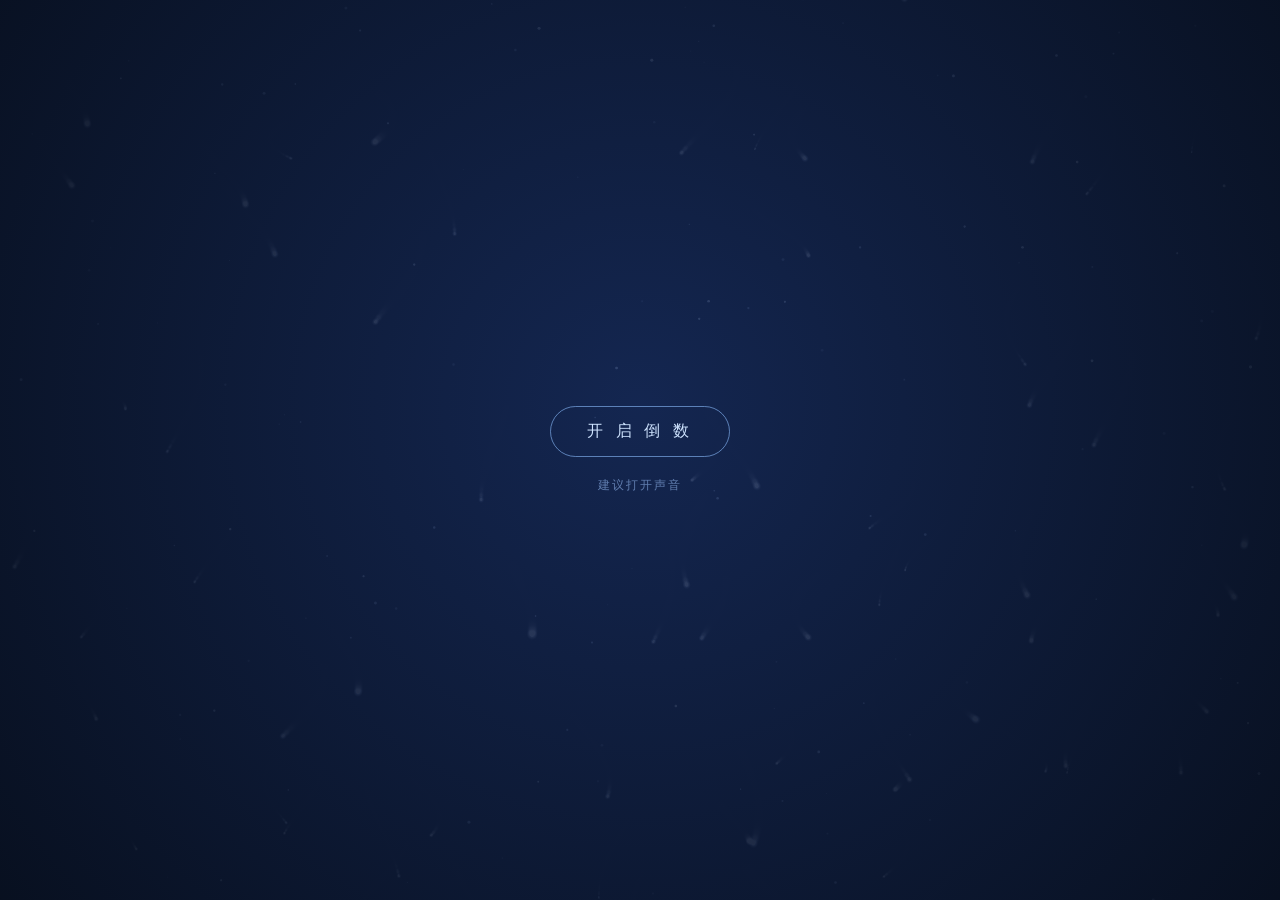
==== 祝福/元旦/index.html @ f8f7c424 "元旦子项目上线 + 扫雷体验重做：跨年倒数+雪夜烟花、和弦操作、首点保护、波纹展开、胜利撒花" ====
<!DOCTYPE html>
<html lang="zh-CN">
<head>
<meta charset="UTF-8">
<meta name="viewport" content="width=device-width, initial-scale=1, maximum-scale=1, user-scalable=no, viewport-fit=cover">
<meta name="format-detection" content="telephone=no">
<meta name="theme-color" content="#081020">
<title>元旦快乐</title>
<link rel="stylesheet" href="style.css">
</head>
<body>
<canvas id="scene"></canvas>
<button id="backBtn" class="back" type="button">← 返回</button>

<div class="message" id="message">
  <div class="main" id="mainText"></div>
  <div class="sub" id="subText"></div>
  <div class="hint" id="hint">点击屏幕，放一朵烟花</div>
</div>

<div class="count" id="countLayer">
  <div class="count-label" id="countLabel"></div>
  <div class="count-num" id="countNum"></div>
</div>
<button id="skipBtn" class="skip" type="button">跳过 »</button>

<div class="start" id="start">
  <button id="startBtn" type="button">开 启 倒 数</button>
  <div class="tip">建议打开声音</div>
</div>

<audio id="bgm" loop preload="auto"></audio>
<script src="script.js"></script>
</body>
</html>
---- 祝福/元旦/style.css ----
* { margin: 0; padding: 0; box-sizing: border-box; }

html, body {
  width: 100%;
  height: 100%;
  overflow: hidden;
  background: #081020;
}

body {
  font-family: -apple-system, BlinkMacSystemFont, "PingFang SC", "Microsoft YaHei", sans-serif;
  -webkit-tap-highlight-color: transparent;
  -webkit-font-smoothing: antialiased;
  -webkit-user-select: none;
  user-select: none;
}

#scene {
  position: fixed;
  top: 0;
  left: 0;
  width: 100%;
  height: 100%;
  display: block;
  z-index: 1;
  touch-action: none;
}

/* ---------- 中央文字（正片才显示） ---------- */
.message {
  position: fixed;
  top: 40%;
  left: 0;
  right: 0;
  z-index: 2;
  padding: 0 24px;
  text-align: center;
  pointer-events: none;
  transform: translateY(-50%);
  opacity: 0;
  transition: opacity 1.2s ease;
}

.message.show { opacity: 1; }

.message .main {
  font-size: clamp(34px, 11vw, 64px);
  font-weight: 800;
  letter-spacing: 8px;
  background: linear-gradient(180deg, #ffffff 0%, #cfe6ff 45%, #8fc3ff 100%);
  -webkit-background-clip: text;
  background-clip: text;
  -webkit-text-fill-color: transparent;
  filter: drop-shadow(0 0 18px rgba(140, 190, 255, .6));
  animation: icePulse 2.8s ease-in-out infinite;
}

.message .sub {
  margin-top: 16px;
  min-height: 1.6em;
  font-size: clamp(14px, 4vw, 20px);
  letter-spacing: 3px;
  color: #dceaff;
  text-shadow: 0 0 6px rgba(0, 0, 0, .8), 0 0 16px rgba(100, 150, 255, .7);
  transition: opacity .5s ease;
}

.message .sub.fade { opacity: 0; }

.message .hint {
  margin-top: 26px;
  font-size: 12px;
  letter-spacing: 2px;
  color: #9fc6ff;
  opacity: .55;
  animation: icePulse 2.8s ease-in-out infinite .8s;
}

@keyframes icePulse {
  0%, 100% { opacity: .78; }
  50% { opacity: 1; }
}

/* ---------- 倒数 ---------- */
.count {
  position: fixed;
  top: 34%;
  left: 0;
  right: 0;
  z-index: 3;
  text-align: center;
  pointer-events: none;
  display: none;
}

.count.show { display: block; }

.count-label {
  font-size: clamp(14px, 4vw, 20px);
  letter-spacing: 6px;
  color: #9fc6ff;
  text-shadow: 0 0 12px rgba(120, 170, 255, .6);
}

.count-num {
  margin-top: 8px;
  font-size: clamp(96px, 34vw, 190px);
  font-weight: 800;
  line-height: 1.1;
  color: #eaf6ff;
  text-shadow: 0 0 34px rgba(140, 190, 255, .85), 0 0 90px rgba(120, 170, 255, .45);
}

.count-num.pop { animation: countPop .95s ease-out; }

@keyframes countPop {
  0% { transform: scale(1.9); opacity: 0; }
  30% { opacity: 1; }
  100% { transform: scale(1); opacity: .92; }
}

/* ---------- 跳过按钮 ---------- */
.skip {
  position: fixed;
  right: max(16px, env(safe-area-inset-right));
  bottom: max(22px, env(safe-area-inset-bottom));
  z-index: 40;
  display: none;
  padding: 8px 16px;
  font: inherit;
  font-size: 13px;
  letter-spacing: 2px;
  color: rgba(207, 228, 255, .85);
  background: rgba(18, 30, 55, .55);
  border: 1px solid rgba(140, 190, 255, .4);
  border-radius: 999px;
  -webkit-backdrop-filter: blur(6px);
  backdrop-filter: blur(6px);
  cursor: pointer;
  transition: transform .12s;
}

.skip.show { display: block; }
.skip:active { transform: scale(.95); }

/* ---------- 启动遮罩 ---------- */
.start {
  position: fixed;
  top: 0;
  left: 0;
  right: 0;
  bottom: 0;
  z-index: 10;
  display: flex;
  flex-direction: column;
  align-items: center;
  justify-content: center;
  background: radial-gradient(circle at 50% 45%, rgba(22, 42, 88, .88), rgba(8, 16, 32, .97));
  transition: opacity .9s ease;
}

.start.hide {
  opacity: 0;
  pointer-events: none;
}

.start button {
  font: inherit;
  font-size: 16px;
  letter-spacing: 4px;
  color: #cfe4ff;
  background: transparent;
  border: 1px solid rgba(140, 190, 255, .6);
  border-radius: 999px;
  padding: 14px 36px;
  cursor: pointer;
  animation: ring 2.2s ease-in-out infinite;
}

.start .tip {
  margin-top: 20px;
  font-size: 12px;
  letter-spacing: 2px;
  color: #9fc6ff;
  opacity: .55;
}

@keyframes ring {
  0%, 100% { box-shadow: 0 0 0 rgba(140, 190, 255, 0); }
  50% { box-shadow: 0 0 26px rgba(140, 190, 255, .55); }
}

/* ---------- 返回按钮 ---------- */
.back {
  position: fixed;
  top: max(12px, env(safe-area-inset-top));
  left: max(12px, env(safe-area-inset-left));
  z-index: 60;
  padding: 8px 15px;
  font: inherit;
  font-size: 13px;
  letter-spacing: 1px;
  color: rgba(207, 228, 255, .85);
  background: rgba(16, 28, 50, .55);
  border: 1px solid rgba(140, 190, 255, .35);
  border-radius: 999px;
  -webkit-backdrop-filter: blur(6px);
  backdrop-filter: blur(6px);
  cursor: pointer;
  transition: transform .12s;
}

.back:active { transform: scale(.95); }
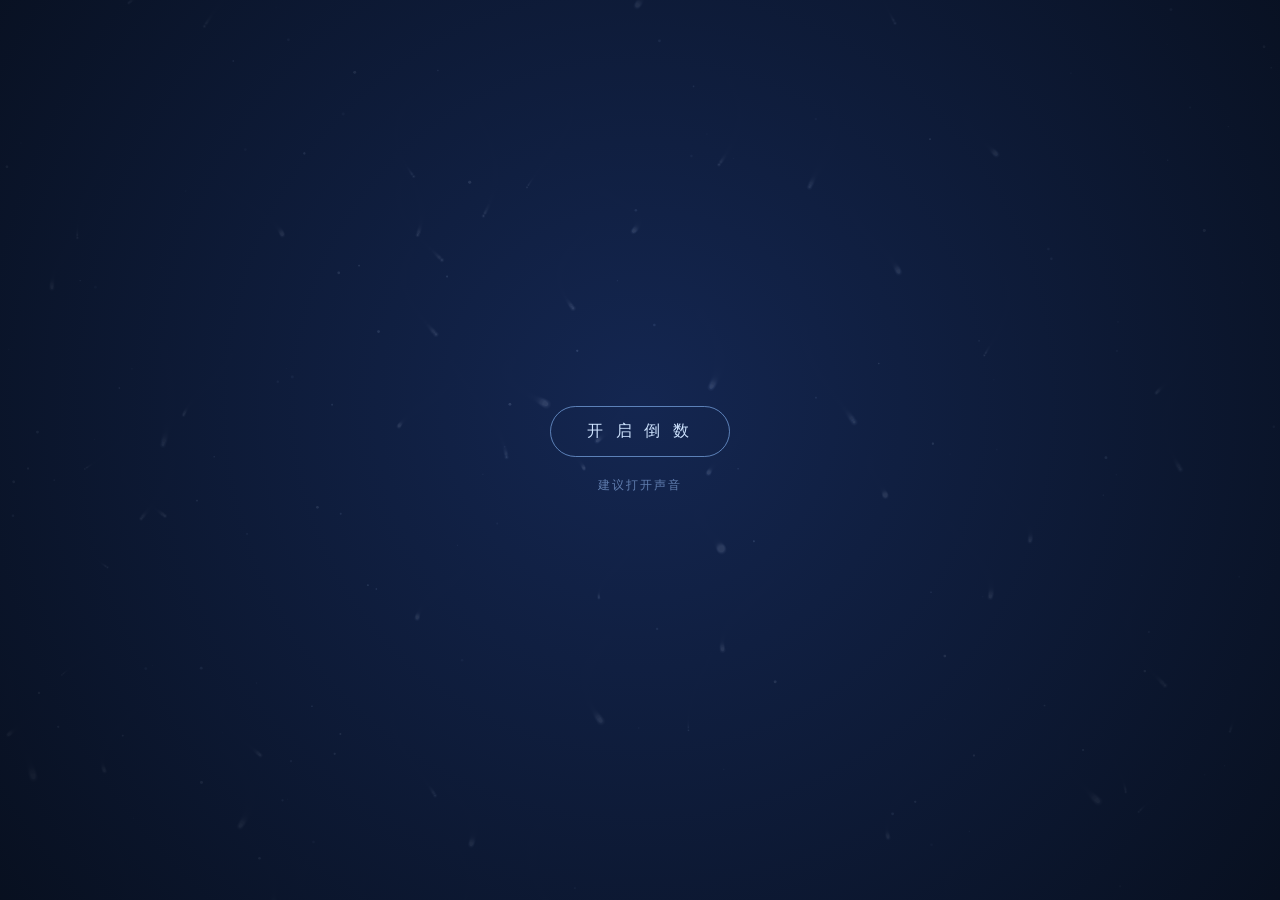
==== commit 5279366d: "新增链接定制：祝福页支持 to/msg/from 参数，定制工具页生成专属链接，自测 28/28 通过" ====
--- a/祝福/元旦/index.html
+++ b/祝福/元旦/index.html
@@ -13,8 +13,10 @@
 <button id="backBtn" class="back" type="button">← 返回</button>
 
 <div class="message" id="message">
+  <div class="to" id="toText"></div>
   <div class="main" id="mainText"></div>
   <div class="sub" id="subText"></div>
+  <div class="from" id="fromText"></div>
   <div class="hint" id="hint">点击屏幕，放一朵烟花</div>
 </div>
 
--- a/祝福/元旦/style.css
+++ b/祝福/元旦/style.css
@@ -54,6 +54,29 @@
   filter: drop-shadow(0 0 18px rgba(140, 190, 255, .6));
   animation: icePulse 2.8s ease-in-out infinite;
 }
+
+/* ---------- 链接定制：收件人 / 署名 ---------- */
+.message .to {
+  margin-bottom: 14px;
+  font-size: clamp(13px, 3.6vw, 17px);
+  letter-spacing: 3px;
+  color: #dceaff;
+  text-shadow: 0 0 8px rgba(100, 150, 255, .6);
+  display: none;
+}
+
+.message .to.show { display: block; }
+
+.message .from {
+  margin-top: 18px;
+  font-size: clamp(13px, 3.6vw, 17px);
+  letter-spacing: 2px;
+  color: #bcd8ff;
+  opacity: .8;
+  display: none;
+}
+
+.message .from.show { display: block; }
 
 .message .sub {
   margin-top: 16px;
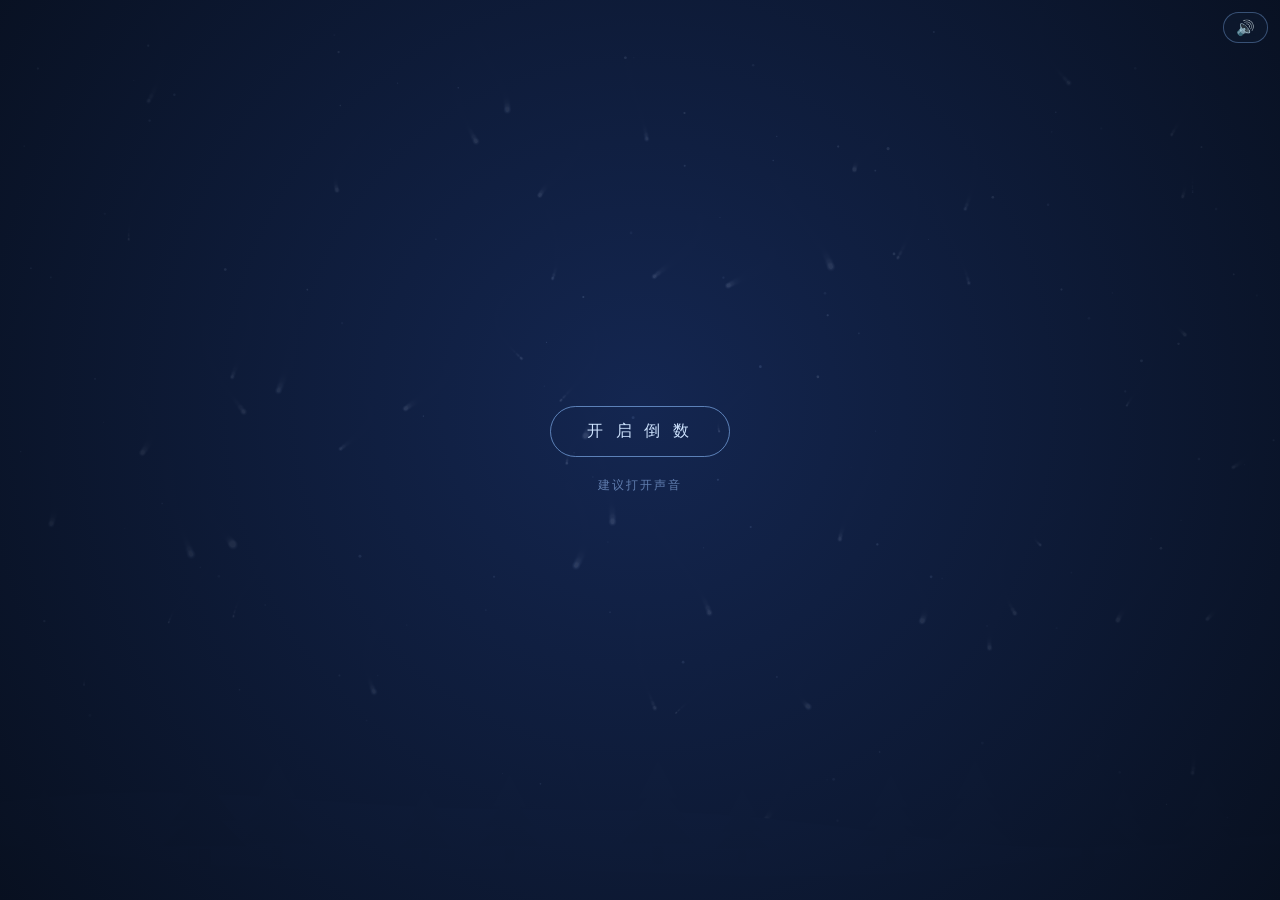
==== commit 4c66b53a: "祝福体验增强：WebAudio 合成音效引擎（零素材）+ 四页场景剪影 + 点击文字彩蛋 + 连击大字 + 文案池 20 条" ====
--- a/祝福/元旦/index.html
+++ b/祝福/元旦/index.html
@@ -11,6 +11,7 @@
 <body>
 <canvas id="scene"></canvas>
 <button id="backBtn" class="back" type="button">← 返回</button>
+<button id="sfxBtn" class="sfx" type="button">🔊</button>
 
 <div class="message" id="message">
   <div class="to" id="toText"></div>
@@ -25,13 +26,13 @@
   <div class="count-num" id="countNum"></div>
 </div>
 <button id="skipBtn" class="skip" type="button">跳过 »</button>
-
 <div class="start" id="start">
   <button id="startBtn" type="button">开 启 倒 数</button>
   <div class="tip">建议打开声音</div>
 </div>
 
 <audio id="bgm" loop preload="auto"></audio>
+<script src="../sfx.js"></script>
 <script src="script.js"></script>
 </body>
 </html>
--- a/祝福/元旦/style.css
+++ b/祝福/元旦/style.css
@@ -140,6 +140,74 @@
   0% { transform: scale(1.9); opacity: 0; }
   30% { opacity: 1; }
   100% { transform: scale(1); opacity: .92; }
+}
+
+/* ---------- 音效开关 ---------- */
+.sfx {
+  position: fixed;
+  top: max(12px, env(safe-area-inset-top));
+  right: max(12px, env(safe-area-inset-right));
+  z-index: 70;
+  padding: 7px 12px;
+  font-size: 15px;
+  line-height: 1;
+  color: rgba(207, 228, 255, .85);
+  background: rgba(16, 28, 50, .55);
+  border: 1px solid rgba(140, 190, 255, .35);
+  border-radius: 999px;
+  -webkit-backdrop-filter: blur(6px);
+  backdrop-filter: blur(6px);
+  cursor: pointer;
+  transition: transform .12s;
+}
+
+.sfx:active { transform: scale(.92); }
+
+/* ---------- 点击文字彩蛋 ---------- */
+.phrase-pop {
+  position: fixed;
+  z-index: 6;
+  pointer-events: none;
+  white-space: nowrap;
+  font-size: clamp(14px, 4vw, 18px);
+  letter-spacing: 2px;
+  color: #dceaff;
+  text-shadow: 0 0 8px rgba(100, 150, 255, .8), 0 1px 2px rgba(0, 0, 0, .6);
+  transform: translate(-50%, -50%);
+  animation: phraseUp 2.2s ease-out forwards;
+}
+
+@keyframes phraseUp {
+  0% { opacity: 0; transform: translate(-50%, -30%) scale(.72); }
+  16% { opacity: .95; }
+  100% { opacity: 0; transform: translate(-50%, -170%) scale(1.06); }
+}
+
+/* ---------- 连击彩蛋大字 ---------- */
+.super-word {
+  position: fixed;
+  top: 26%;
+  left: 0;
+  right: 0;
+  z-index: 7;
+  text-align: center;
+  pointer-events: none;
+  font-size: clamp(30px, 9vw, 52px);
+  font-weight: 800;
+  letter-spacing: 8px;
+  background: linear-gradient(180deg, #ffffff, #cfe6ff 55%, #8fc3ff);
+  -webkit-background-clip: text;
+  background-clip: text;
+  -webkit-text-fill-color: transparent;
+  filter: drop-shadow(0 0 16px rgba(140, 190, 255, .7));
+  animation: superFlash 2.4s ease-out forwards;
+}
+
+@keyframes superFlash {
+  0% { opacity: 0; transform: scale(1.7); }
+  18% { opacity: 1; transform: scale(1); }
+  75% { opacity: 1; }
+  100% { opacity: 0; transform: scale(.96); }
 }
 
 /* ---------- 跳过按钮 ---------- */
